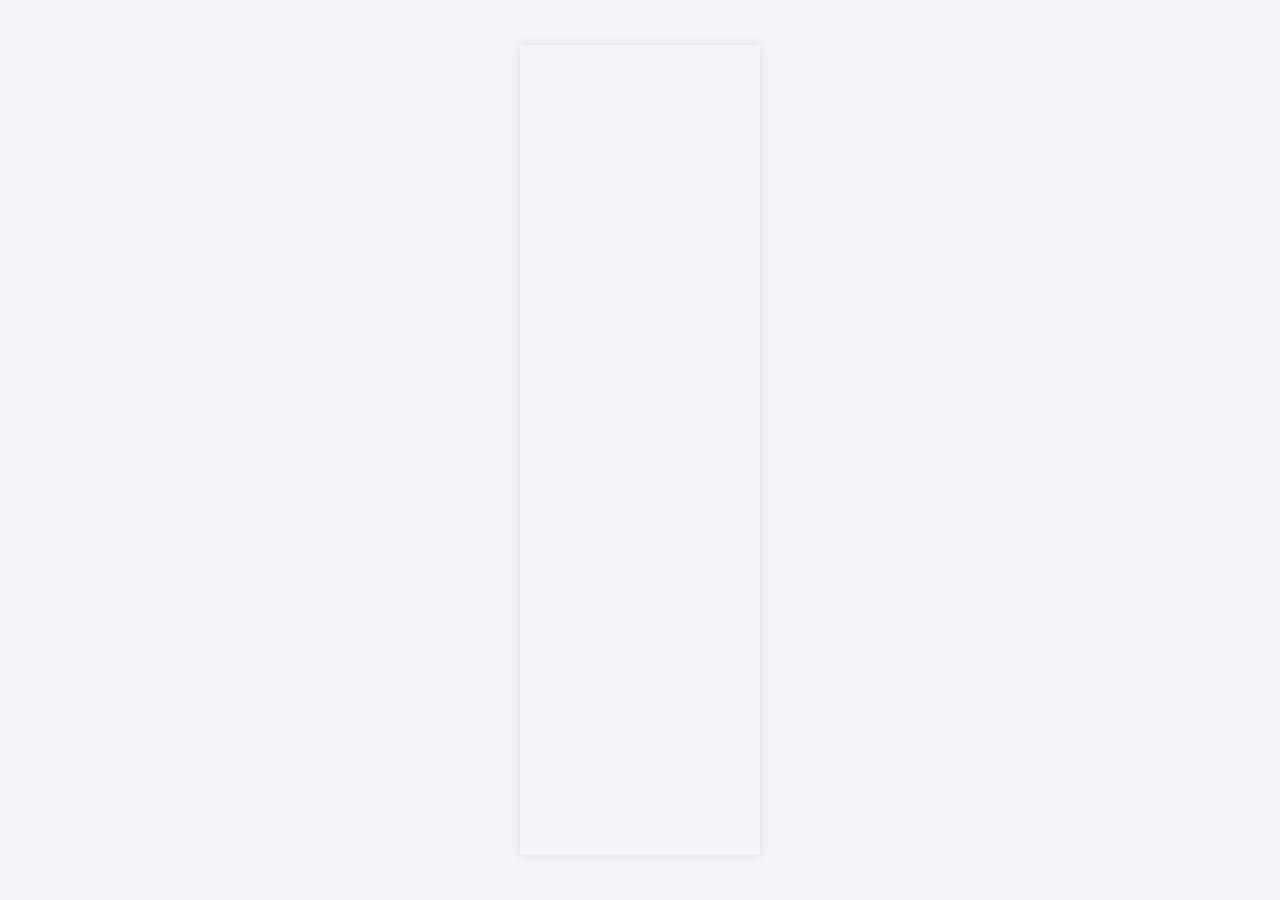
==== index.html @ 5d8001ff "add iframe" ====
<!DOCTYPE html>
<html lang="en">
<head>
    <meta charset="UTF-8">
    <meta name="viewport" content="width=device-width, initial-scale=1.0">
    <title>Aria Wright's Resume</title>
    <style>
        body, html {
            margin: 0;
            padding: 0;
            height: 100%;
            display: flex;
            justify-content: center;
            align-items: center;
            background-color: #f4f4f9;
        }

        iframe {
            width: 80%;
            height: 90%;
            border: none;
            box-shadow: 0 0 10px rgba(0, 0, 0, 0.1);
        }
    </style>
</head>
<body>
    <iframe src="awright_resume.pdf"></iframe>
</body>
</html>
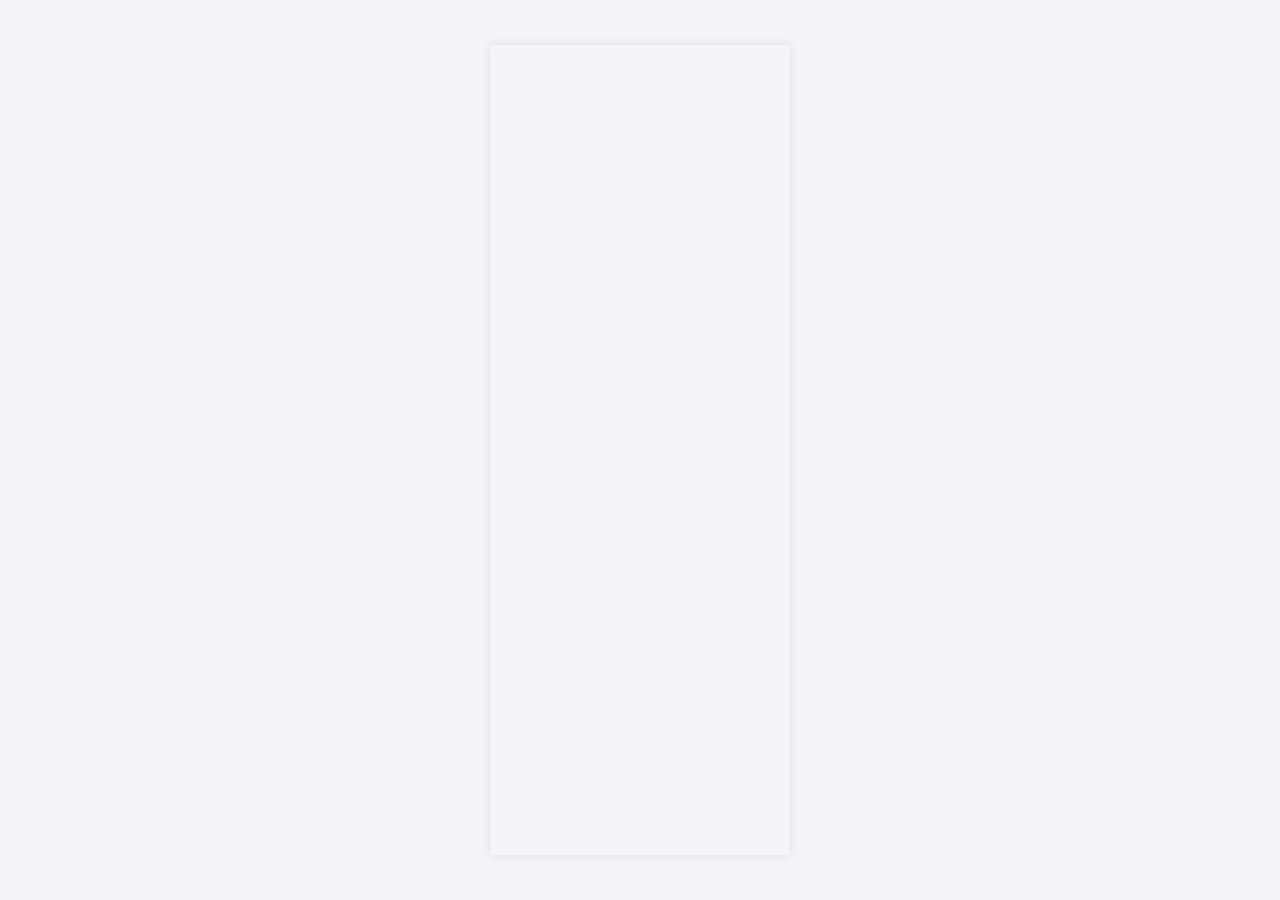
==== commit acd03936: "Update index.html" ====
--- a/index.html
+++ b/index.html
@@ -16,7 +16,7 @@
         }
 
         iframe {
-            width: 80%;
+            width: 100%;
             height: 90%;
             border: none;
             box-shadow: 0 0 10px rgba(0, 0, 0, 0.1);
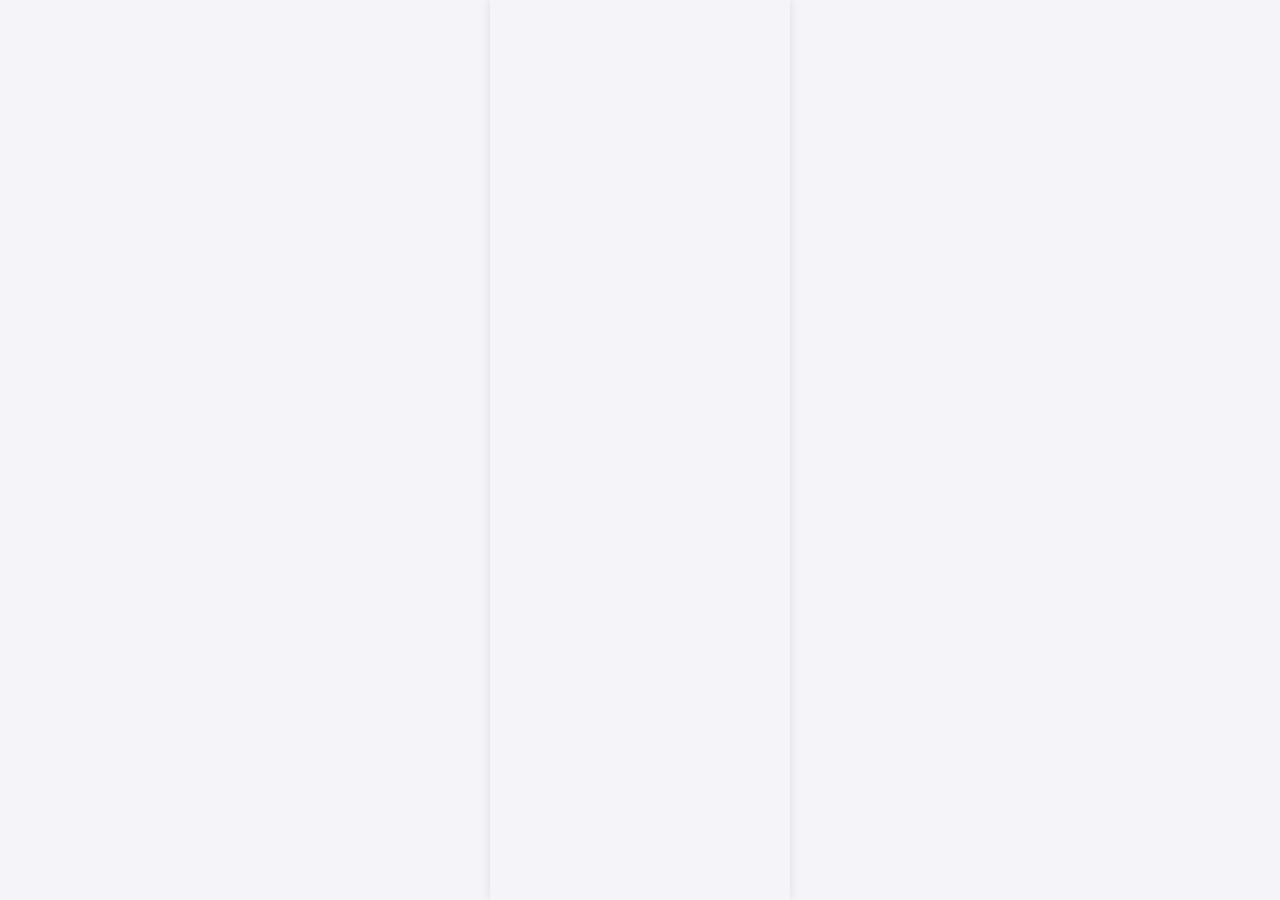
==== commit 72d14e17: "Update index.html" ====
--- a/index.html
+++ b/index.html
@@ -17,7 +17,7 @@
 
         iframe {
             width: 100%;
-            height: 90%;
+            height: 100%;
             border: none;
             box-shadow: 0 0 10px rgba(0, 0, 0, 0.1);
         }
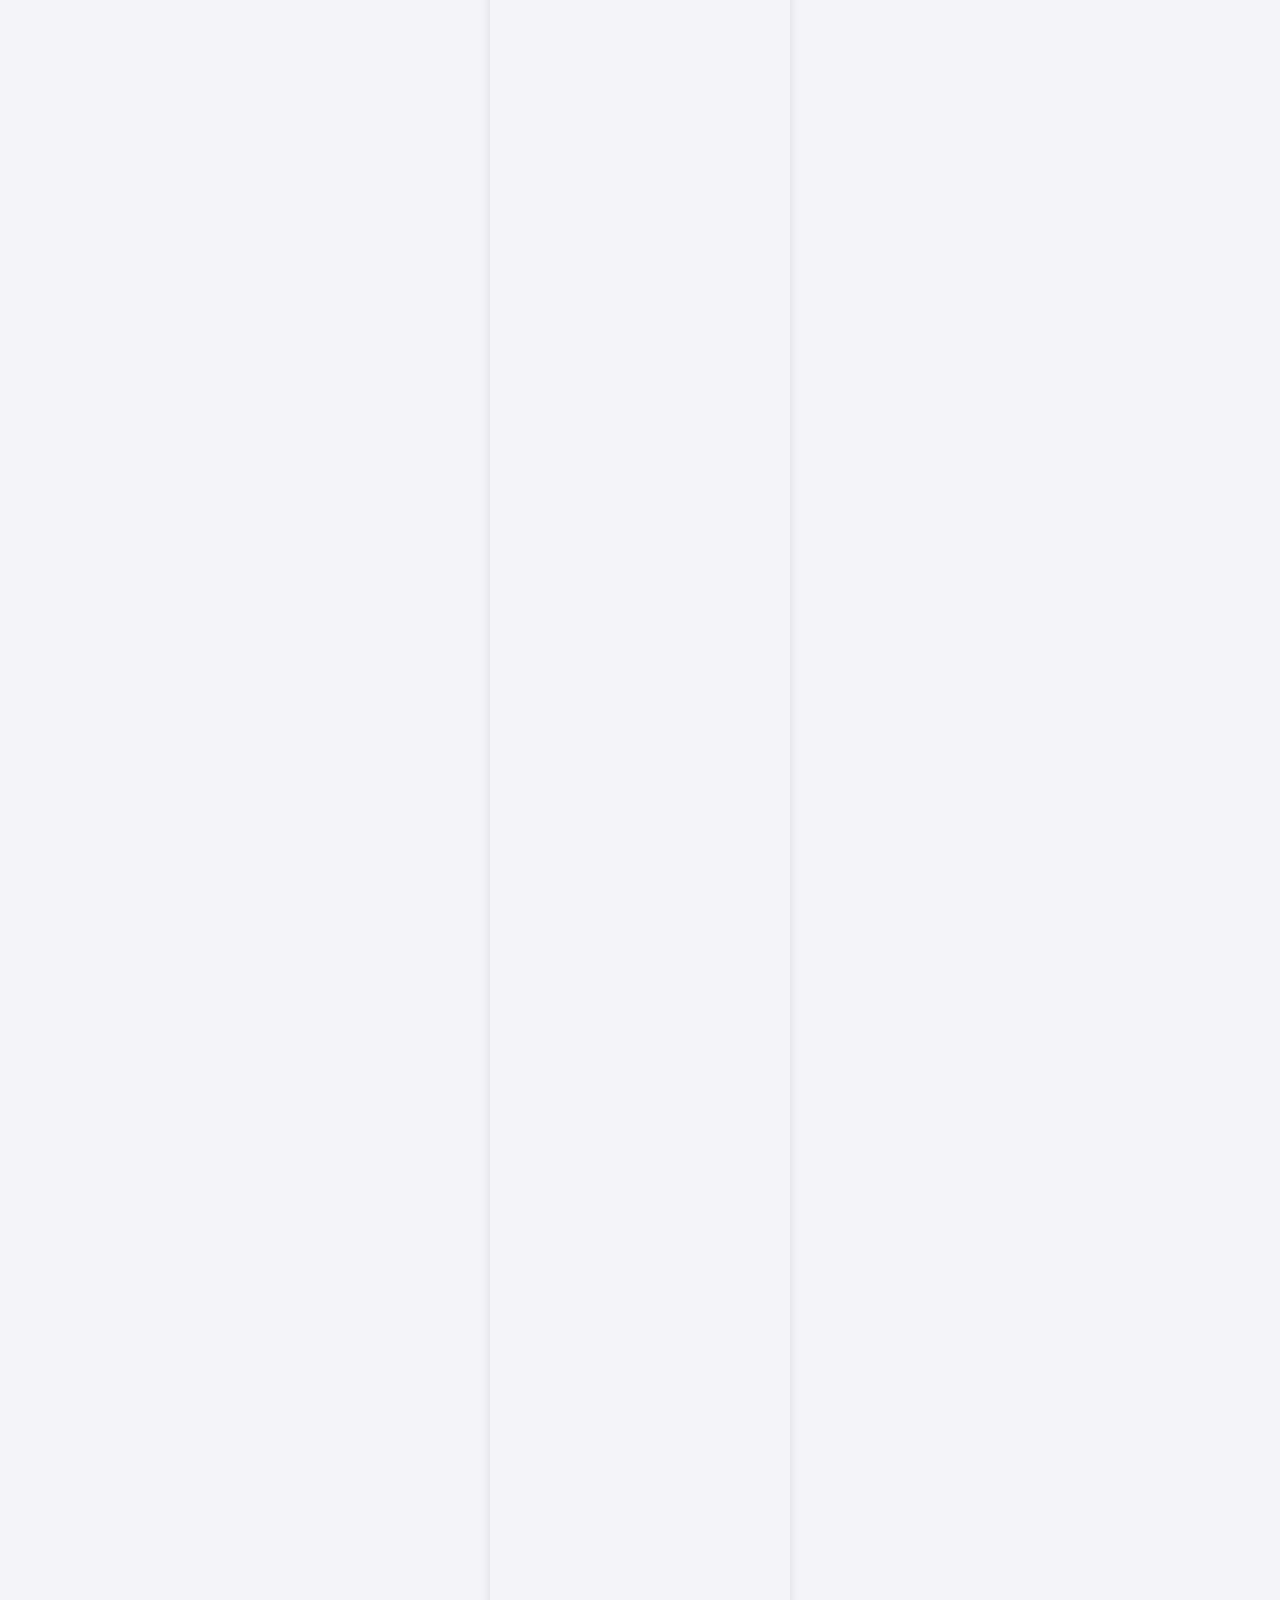
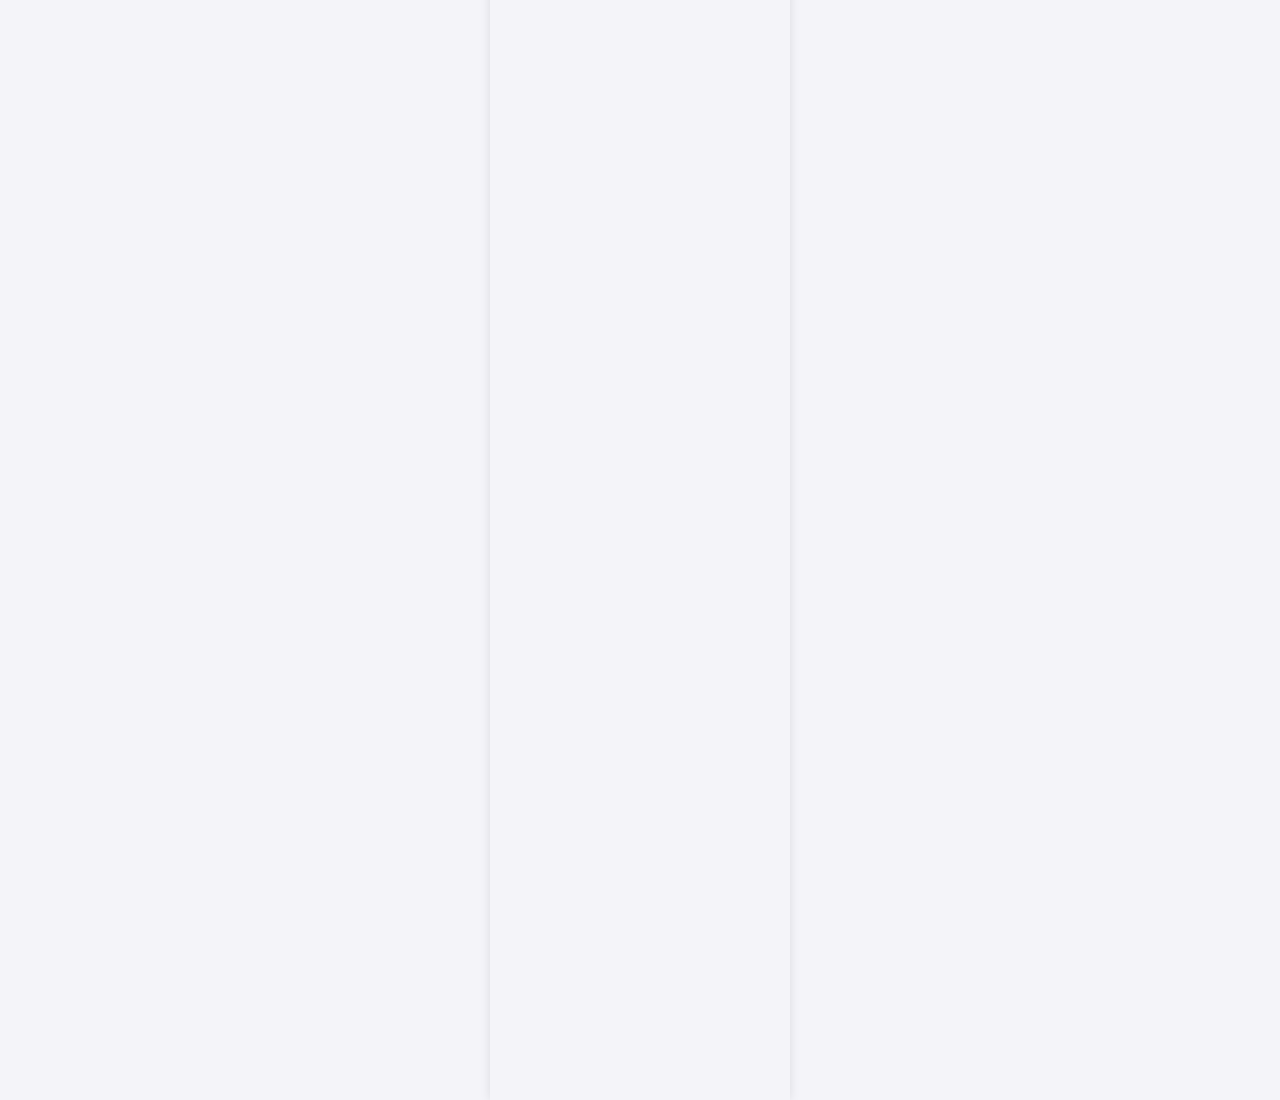
==== commit 24b7608b: "Update index.html" ====
--- a/index.html
+++ b/index.html
@@ -17,7 +17,7 @@
 
         iframe {
             width: 100%;
-            height: 100%;
+            height: 500%;
             border: none;
             box-shadow: 0 0 10px rgba(0, 0, 0, 0.1);
         }
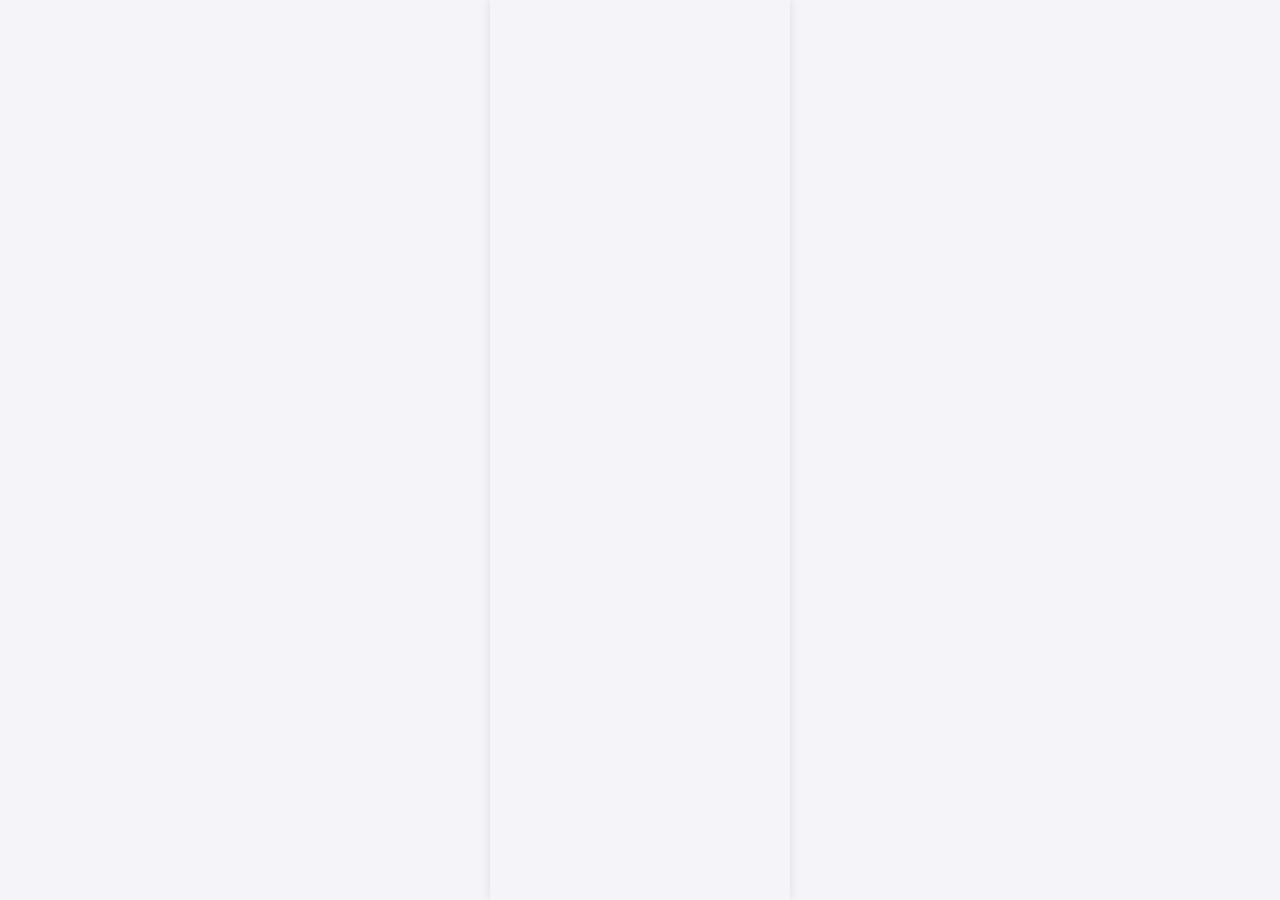
==== commit 87a669b9: "Update index.html" ====
--- a/index.html
+++ b/index.html
@@ -17,7 +17,7 @@
 
         iframe {
             width: 100%;
-            height: 500%;
+            height: 100%;
             border: none;
             box-shadow: 0 0 10px rgba(0, 0, 0, 0.1);
         }
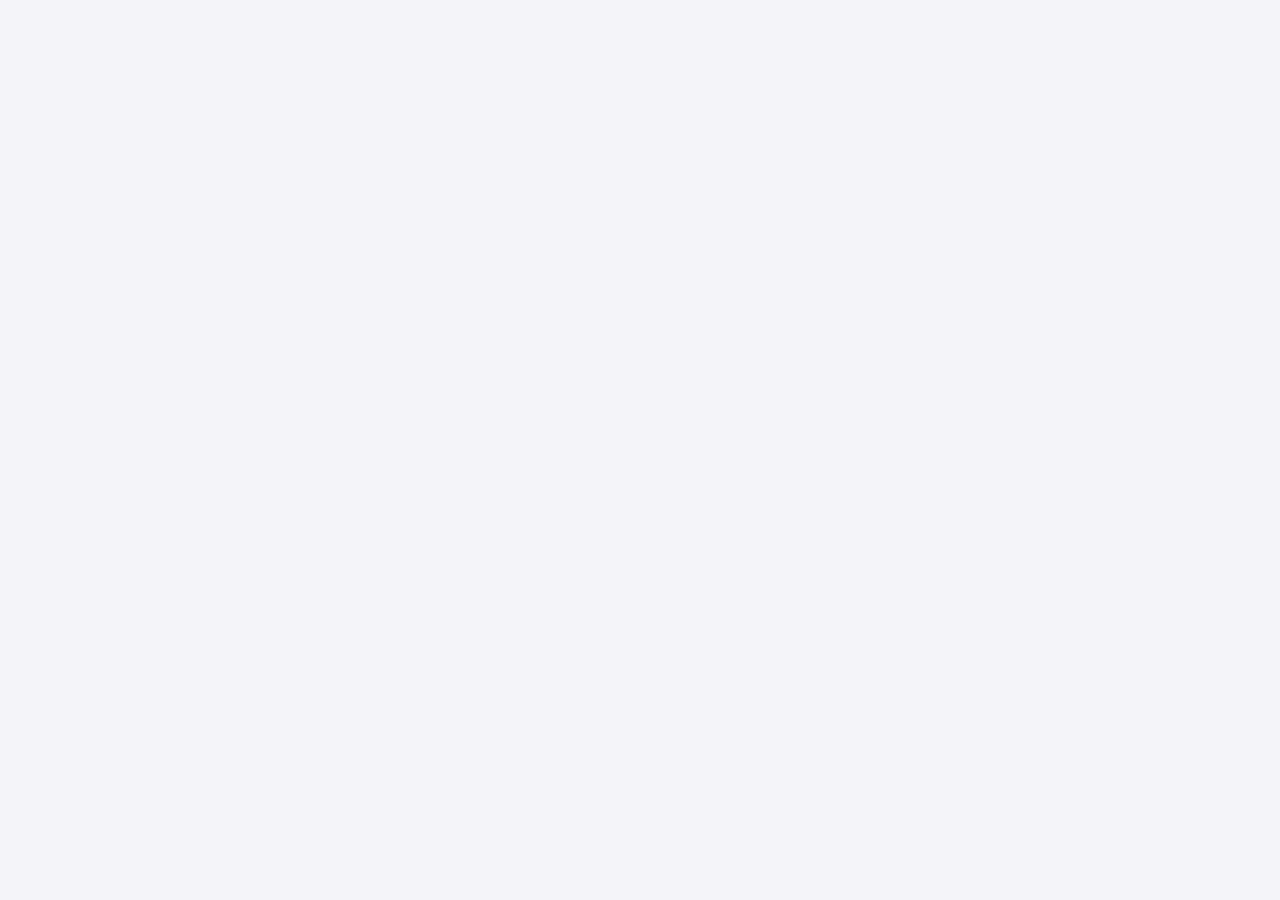
==== commit eed46fa6: "Update index.html" ====
--- a/index.html
+++ b/index.html
@@ -9,6 +9,7 @@
             margin: 0;
             padding: 0;
             height: 100%;
+            width: 100%;
             display: flex;
             justify-content: center;
             align-items: center;
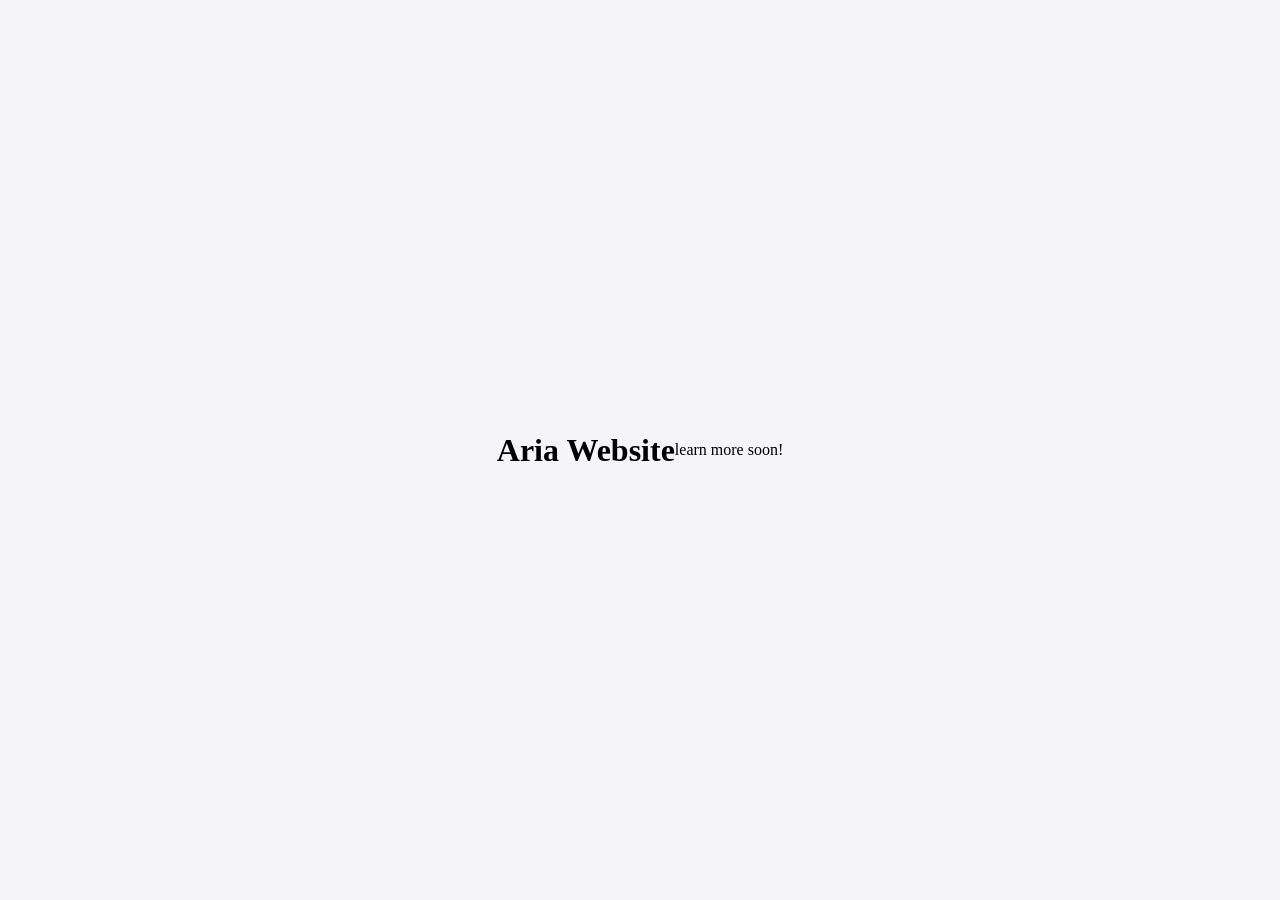
==== commit ae98f8ef: "Update index.html" ====
--- a/index.html
+++ b/index.html
@@ -3,7 +3,7 @@
 <head>
     <meta charset="UTF-8">
     <meta name="viewport" content="width=device-width, initial-scale=1.0">
-    <title>Aria Wright's Resume</title>
+    <title>Aria Website</title>
     <style>
         body, html {
             margin: 0;
@@ -25,6 +25,7 @@
     </style>
 </head>
 <body>
-    <iframe src="awright_resume.pdf"></iframe>
+    <h1>Aria Website</h1>
+    <p>learn more soon!</p>
 </body>
 </html>
